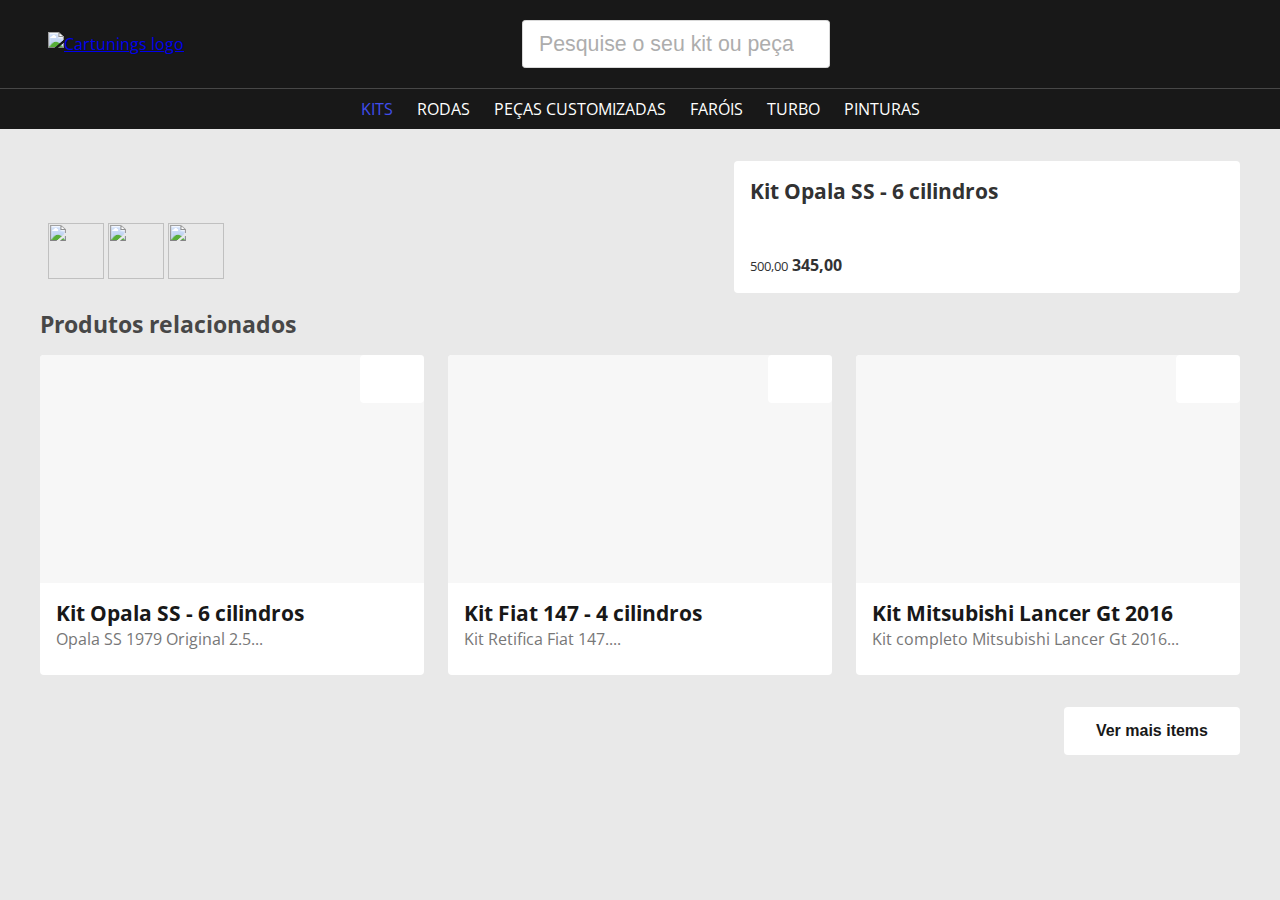
==== src/pages/Details/index.html @ 3ff62608 "Page Detail" ====
<!DOCTYPE html>
<html lang="en">
<head>
    <meta charset="UTF-8">
    <meta http-equiv="X-UA-Compatible" content="IE=edge">
    <meta name="viewport" content="width=device-width, initial-scale=1.0">
    <title>Cartunings | Listagem categoria</title>
    <link rel="stylesheet" href="./style.css">
    <script src="../../scripts/index.js" defer></script>
    <script src="../../components/Navigation/index.js" defer></script>
</head>
<body>
    <navigation-top >
        <a href="#home" slot="brand">
            <img src="../../assets/brand-white.svg" alt="Cartunings logo"  height="40"/>
        </a>
        <input type="search" placeholder="Pesquise o seu kit ou peça" slot="search" class="w-100"/>
        <div slot="actions" class="actions flex gap-3 center">
            <button class="p-3 ghost-white r-circle"><i class="icon-1" data-feather="user"></i></button>
            <button class="p-3 ghost-white r-circle"><i class="icon-1" data-feather="heart"></i></button>
            <button class="p-3 ghost-white r-circle"><i class="icon-1" data-feather="shopping-cart"></i></button>
        </div>
    </navigation-top>
    <div class="sub-catgoria">
        <ul>
            <li>
                <a href="#kits" class="active">KITS</a>
            </li>
            <li>
                <a href="#kits">RODAS</a>
            </li>
            <li>
                <a href="#kits">Peças customizadas</a>
            </li>
            <li>
                <a href="#kits">Faróis</a>
            </li>
            <li>
                <a href="#kits">Turbo</a>
            </li>
            <li>
                <a href="#kits">Pinturas</a>
            </li>
        </ul>
    </div>
    <main>
        <div class="wrapper-container">
            <section class="details">
                <div class="product-images">
                    <img src="../../assets/img-products/car-opala-principal.jpg" alt="">
                    <div class="galeria">
                        <img src="../../assets/img-products/car-opala-1.jpg" alt="">
                        <img src="../../assets/img-products/car-opala-2.jpg" alt="">
                        <img src="../../assets/img-products/car-opala-3.jpg" alt="">
                    </div>
                </div>
                <div class="product-detail">
                    <div class="header">
                        <h5>Kit Opala SS - 6 cilindros </h5>
                        <button class="px-3"><i data-feather="heart"></i></button>
                    </div>
                    <div class="values">
                        <span class="flex row  align-center gap-3">
                            <i data-feather="dollar-sign"></i>
                            <span class="flex column gap-1 align-start values">
                                <small>500,00</small>
                                <strong class="price">345,00</strong>
                            </span>
                        </span>
                    </div>
                    <div class="avaliable"></div>
                    <div class="actions"></div>
                    <div class="extra"></div>
                </div>
            </section>
            <h4 class="heading">Produtos relacionados</h4>
            <section class="list-products">
                <div class="card-product">
                    <div class="picture">
                        <span class="flex row justify-end">
                            <button class="px-3"><i data-feather="heart"></i></button>
                        </span>
                        <img src="../../assets/img-products/car-opala-principal.jpg" alt="">
                        <div class="galeria hover-only">
                            <span>
                                <img src="../../assets/img-products/car-opala-1.jpg" alt="">
                            </span>
                            <span>
                                <img src="../../assets/img-products/car-opala-2.jpg" alt="">
                            </span>
                            <span>
                                <img src="../../assets/img-products/car-opala-3.jpg" alt="">
                            </span>
                        </div>
                    </div>
                    <div class="body">
                        <a class="information" href="#product">
                            <h5>Kit Opala SS - 6 cilindros </h5>
                            <p>Opala SS 1979 Original 2.5...</p>
                        </a>
                        <div class="value hover-only">
                            <span class="flex row  align-center gap-3">
                                <i data-feather="dollar-sign"></i>
                                <span class="flex column gap-1 align-start values">
                                    <small>500,00</small>
                                    <strong class="price">345,00</strong>
                                </span>
                            </span>
                            <div class="actions-card">
                                <button class="px-3 list-is-visible"><i data-feather="heart"></i></button>
                                <button class="px-3"><i data-feather="shopping-cart"></i></button>
                            </div>
                            
                        </div>
                    </div>
                </div>
                <div class="card-product">
                    <div class="picture">
                        <span class="flex row justify-end">
                            <button class="px-3"><i data-feather="heart"></i></button>
                        </span>
                        <img src="../../assets/img-products/car-lancer-principal.jpg" alt="">
                        <div class="galeria hover-only"></div>
                    </div>
                    <div class="body">
                        <a class="information" href="#product">
                            <h5>Kit Fiat 147 - 4 cilindros</h5>
                            <p>Kit Retifica Fiat 147....</p>
                        </a>
                        <div class="value hover-only">
                            <span class="flex row  align-center gap-3">
                                <i data-feather="dollar-sign"></i>
                                <span class="flex column gap-1 align-start values">
                                    <small>2.100,00</small>
                                    <strong class="price">1.899,00</strong>
                                </span>
                            </span>
                            <div class="actions-card">
                                <button class="px-3 list-is-visible"><i data-feather="heart"></i></button>
                                <button class="px-3"><i data-feather="shopping-cart"></i></button>
                            </div>
                        </div>
                    </div>
                </div>
                <div class="card-product">
                    <div class="picture">
                        <span class="flex row justify-end">
                            <button class="px-3"><i data-feather="heart"></i></button>
                        </span>
                        <img src="../../assets/img-products/car-fiat147-principal.jpg" alt="">
                        <div class="galeria hover-only"></div>
                    </div>
                    <div class="body">
                        <a class="information" href="#product">
                            <h5>Kit Mitsubishi Lancer Gt 2016</h5>
                            <p>Kit completo Mitsubishi Lancer Gt 2016...</p>
                        </a>
                        <div class="value hover-only">
                            <span class="flex row  align-center gap-3">
                                <i data-feather="dollar-sign"></i>
                                <span class="flex column gap-1 align-start values">
                                    <small>4.000,00</small>
                                    <strong class="price">2.999,99</strong>
                                </span>
                            </span>
                            <div class="actions-card">
                                <button class="px-3 list-is-visible"><i data-feather="heart"></i></button>
                                <button class="px-3"><i data-feather="shopping-cart"></i></button>
                            </div>
                        </div>
                    </div>
                </div>
            </section>
        </div>
        <footer class="w-100 pb-4">
            <button class="w-100">Ver mais items</button>
        </footer>
    </main>
    <nav class="navigation-bottom">
        <span>
            <a href="http://"><i class="icon-1" data-feather="home"></i></a>
        </span>
        <span>
            <a href="http://"><i class="icon-1" data-feather="search"></i></a>
        </span>
        <span>
            <a href="http://"><i class="icon-1" data-feather="heart"></i></a>
        </span>
        <span>
            <a href="http://"><i class="icon-1" data-feather="shopping-cart"></i></a>
        </span>
        <span>
            <a href="http://"><i class="icon-1" data-feather="user"></i></a>
        </span>
    </nav>
<script src="./script.js" defer></script>
</body>
</html>
---- src/pages/Details/style.css ----
@import '../../style/root.css';
@import '../ListagemCategoria/style.css';


.details{
    max-height:480px;
    flex-flow: row nowrap;
    justify-content: stretch;
    gap:var(--scale-large);
    align-items: stretch ;
}

.product-images{
    position: relative;
    flex-grow: 3;
    max-height:480px;
    border-radius: var(--radius-small);
    overflow: hidden;
    display: block;
}
.product-images>img{
    width: 100%;
    max-height:480px;
    object-fit: cover;
}
.product-images>.galeria{
    position: absolute;
    bottom:0;
    left:0;
    padding:var(--scale-medium);
}

.product-images>.galeria>span{
    
}

.product-images>.galeria>img{
    width:56px;
    height:56px;
}

.product-detail{
    flex-grow: 1;
    padding:var(--scale-large);
    
    border-radius: var(--radius-small);
    background:var(--color-principal-light);
}

/* Media Desktops */
@media only screen and (max-width: 1199.98px){}

/* Media Tablets */
@media only screen and (max-width: 991.98px){}

/* Media Smartphones */
@media only screen and (max-width:767.98px){}

/* Media all devices */
@media only screen and (max-width:575.98px){}
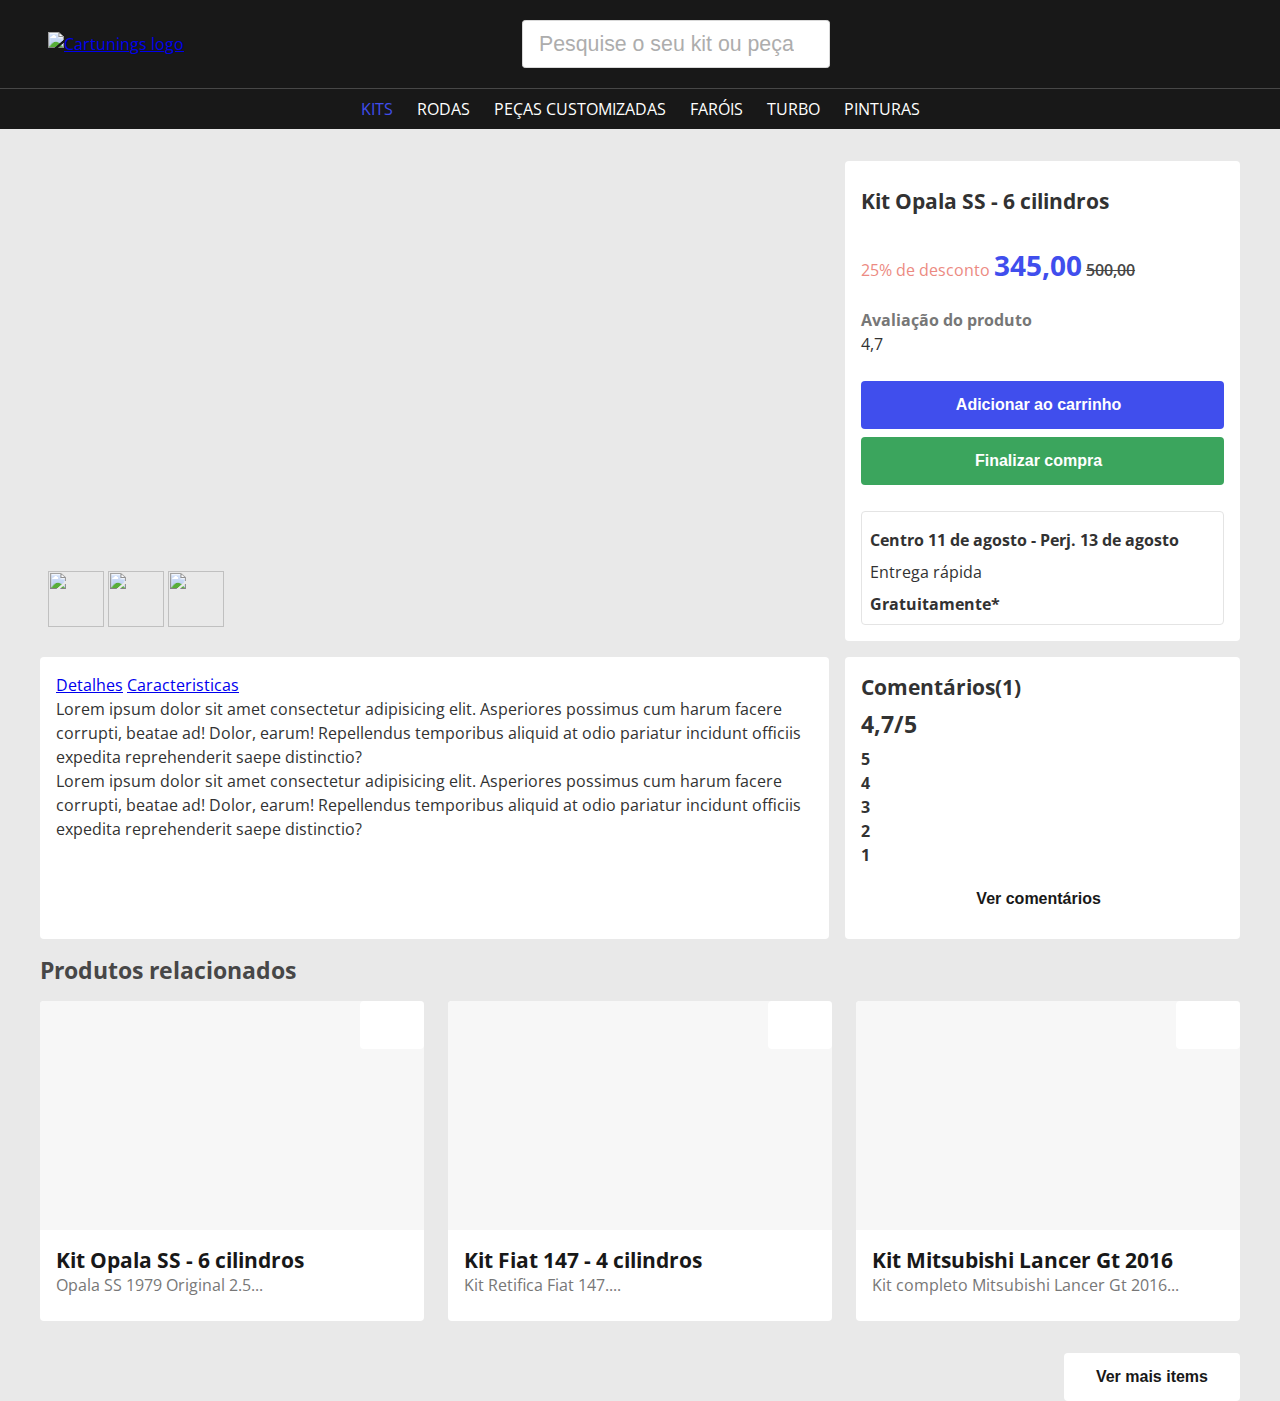
==== commit b2a52cd1: "Section descrition" ====
--- a/src/pages/Details/index.html
+++ b/src/pages/Details/index.html
@@ -8,6 +8,7 @@
     <link rel="stylesheet" href="./style.css">
     <script src="../../scripts/index.js" defer></script>
     <script src="../../components/Navigation/index.js" defer></script>
+    <script src="../../components/Rating/index.js" defer></script>
 </head>
 <body>
     <navigation-top >
@@ -63,14 +64,99 @@
                         <span class="flex row  align-center gap-3">
                             <i data-feather="dollar-sign"></i>
                             <span class="flex column gap-1 align-start values">
-                                <small>500,00</small>
-                                <strong class="price">345,00</strong>
-                            </span>
-                        </span>
-                    </div>
-                    <div class="avaliable"></div>
-                    <div class="actions"></div>
-                    <div class="extra"></div>
+                                <small class="desc">25% de desconto</small>
+                                <span class="flex align-center gap-2">
+                                    <strong class="price">345,00</strong>
+                                    <small class="price-desc">500,00</small>
+                                </span>
+                            </span>
+                        </span>
+                    </div>
+                    <div class="avaliable">
+                        <label>Avaliação do produto</label>
+                        <span class="flex gap-2 align-center">
+                            <star-rater data-rating="4"></star-rater> 4,7
+                        </span>
+                        
+                    </div>
+                    <div class="actions">
+                        <button class="primary w-100 flex justify-between align-center">
+                            Adicionar ao carrinho
+                            <i data-feather="shopping-cart"></i>
+                        </button>
+                        <button class="secondary w-100 flex justify-between align-center">
+                            Finalizar compra
+                            <i data-feather="chevron-right"></i>
+                        </button>
+                    </div>
+                    <div class="extra">
+                        <i data-feather="truck"></i>
+                        <strong>Centro 11 de agosto - Perj. 13 de agosto</strong>
+                        <p>Entrega rápida</p>
+                        <strong>Gratuitamente*</strong>
+                    </div>
+                </div>
+            </section>
+            <section class="descrition">
+                <div class="carac">
+                    <div class="tab-horizontal">
+                        <div class="tab-head">
+                            <a href="#">Detalhes</a>
+                            <a href="#">Caracteristicas</a>
+                        </div>
+                        <div class="tab-body">
+                            <div class="tab-content active" id="detalhes">
+                                <p>Lorem ipsum dolor sit amet consectetur adipisicing elit. Asperiores possimus cum harum facere corrupti, beatae ad! Dolor, earum! Repellendus temporibus aliquid at odio pariatur incidunt officiis expedita reprehenderit saepe distinctio?
+                                </p>
+                                <p>Lorem ipsum dolor sit amet consectetur adipisicing elit. Asperiores possimus cum harum facere corrupti, beatae ad! Dolor, earum! Repellendus temporibus aliquid at odio pariatur incidunt officiis expedita reprehenderit saepe distinctio?
+                                </p>
+                            </div>
+                            <div class="tab-content" id="caracteristicas">
+                                <table>
+                                    <tr>
+                                        <th>Fabricante</th>
+                                        <td>CHEVROLET</td>
+                                    </tr>
+                                    <tr>
+                                        <th>
+                                            Versão
+                                        </th>
+                                        <td>3.8</td>
+                                    </tr>
+                                </table>
+                            </div>
+                        </div>
+                    </div>
+                </div>
+                <div class="comments">
+                    <h5>Comentários(1)</h5>
+                    <span class="flex column gap-2">
+                        <span><h4>4,7/5</h4></span>
+                        <star-rater data-rating="4"></star-rater>
+                    </span>
+                    <div class="nps-rating">
+                        <li>
+                            <strong>5</strong>
+                            <span class="progress"></span>
+                        </li>
+                        <li>
+                            <strong>4</strong>
+                            <span class="progress"></span>
+                        </li>
+                        <li>
+                            <strong>3</strong>
+                            <span class="progress"></span>
+                        </li>
+                        <li>
+                            <strong>2</strong>
+                            <span class="progress"></span>
+                        </li>
+                        <li>
+                            <strong>1</strong>
+                            <span class="progress"></span>
+                        </li>
+                    </div>
+                    <button class="flex row justify-between align-center">Ver comentários <i data-feather="message-square"></i></button>
                 </div>
             </section>
             <h4 class="heading">Produtos relacionados</h4>
--- a/src/pages/Details/style.css
+++ b/src/pages/Details/style.css
@@ -3,14 +3,16 @@
 
 
 .details{
-    max-height:480px;
+    min-height:480px;
     flex-flow: row nowrap;
     justify-content: stretch;
+    align-items: stretch;
     gap:var(--scale-large);
-    align-items: stretch ;
+
 }
 
 .product-images{
+    width:66.67%;
     position: relative;
     flex-grow: 3;
     max-height:480px;
@@ -30,31 +32,175 @@
     padding:var(--scale-medium);
 }
 
-.product-images>.galeria>span{
-    
-}
-
 .product-images>.galeria>img{
     width:56px;
     height:56px;
 }
 
 .product-detail{
+    width:33.33%;
     flex-grow: 1;
+    display: flex;
+    flex-flow:column nowrap;
     padding:var(--scale-large);
+    gap:var(--scale-medium);
+    justify-content: space-between;
     
     border-radius: var(--radius-small);
     background:var(--color-principal-light);
 }
 
+.product-detail>.header{
+    display: flex;
+    flex-flow:row nowrap;
+    width: 100%;
+    place-content: space-between;
+    place-items:center;
+}
+
+.product-detail>.values .price{
+    color:var(--color-primary-3);
+    font-size:var(--font-headline-x3);
+    line-height: 1;
+}
+
+.product-detail>.values .desc{
+    color:var(--color-feedback-negative-2);
+    font-size:var(--font-captalize);
+}
+
+.product-detail>.values .price-desc{
+    font-size:var(--font-captalize);
+    font-weight: var(--font-weight-subbold);
+    text-decoration: line-through;
+    color:var(--color-neutral-4);
+    line-height: 1;
+}
+
+.product-detail>.avaliable{
+    display: flex;
+    flex-flow:column nowrap;
+}
+
+.product-detail>.actions{
+    display:flex;
+    flex-flow:column nowrap;
+    gap:var(--scale-medium);
+}
+
+.product-detail>.extra{
+    display:flex;
+    flex-flow:column wrap;
+    gap:var(--scale-medium);
+    padding:var(--scale-medium);
+    
+    border:1px solid var(--color-neutral-1);
+    border-radius: var(--radius-small);
+}
+
+.descrition{
+    display:flex;
+    flex-flow:row nowrap;
+    justify-content: space-around;
+    align-items: stretch;
+    gap:var(--scale-large);
+}
+
+.descrition>.carac{
+    width:66.67%;
+    display:flex;
+    flex-grow:4;
+    flex-flow:column wrap;
+    background: var(--color-principal-light);
+    border-radius:var(--radius-small);
+    padding:var(--scale-large);
+}
+
+.descrition>.carac>.tab-horizontal{
+    width:100%;
+}
+.descrition>.carac>.tab-horizontal>.tab-head{
+
+}
+
+.descrition>.carac>.tab-horizontal>.tab-body{
+
+}
+
+.descrition>.carac>.tab-horizontal>.tab-body>.tab-content{
+    display:none;
+}
+
+.descrition>.carac>.tab-horizontal>.tab-body>.tab-content.active{
+    display:block;
+}
+
+.descrition>.carac>.tab-horizontal>.tab-body>.tab-content>p{
+    width:100%;
+    white-space:wrap;
+}
+
+.descrition>.comments{
+    width:33.33%;
+    display:flex;
+    flex-flow:column wrap;
+    flex-grow:2;
+    gap:var(--scale-medium);
+    background: var(--color-principal-light);
+    border-radius:var(--radius-small);
+    padding:var(--scale-large);
+}
+
+.nps-rating{
+    display:flex;
+    flex-flow:column nowrap;
+}
+
+.nps-rating>li{
+    list-style:none;
+}
+
+
 /* Media Desktops */
 @media only screen and (max-width: 1199.98px){}
 
 /* Media Tablets */
-@media only screen and (max-width: 991.98px){}
+@media only screen and (max-width: 991.98px){
+    .product-images{
+        width: 100%;
+    }
+
+    .product-detail{
+        width: 100%;
+    }
+
+    .descrition>.carac{
+        width: 100%;
+    }
+
+    .descrition>.comments{
+        width: 100%;
+    }
+}
 
 /* Media Smartphones */
-@media only screen and (max-width:767.98px){}
+@media only screen and (max-width:767.98px){
+    .product-images{
+        width: 100%;
+    }
+
+    .product-detail{
+        width: 100%;
+    }
+
+    .descrition>.carac{
+        width: 100%;
+    }
+
+    .descrition>.comments{
+        width: 100%;
+    }
+}
 
 /* Media all devices */
 @media only screen and (max-width:575.98px){}